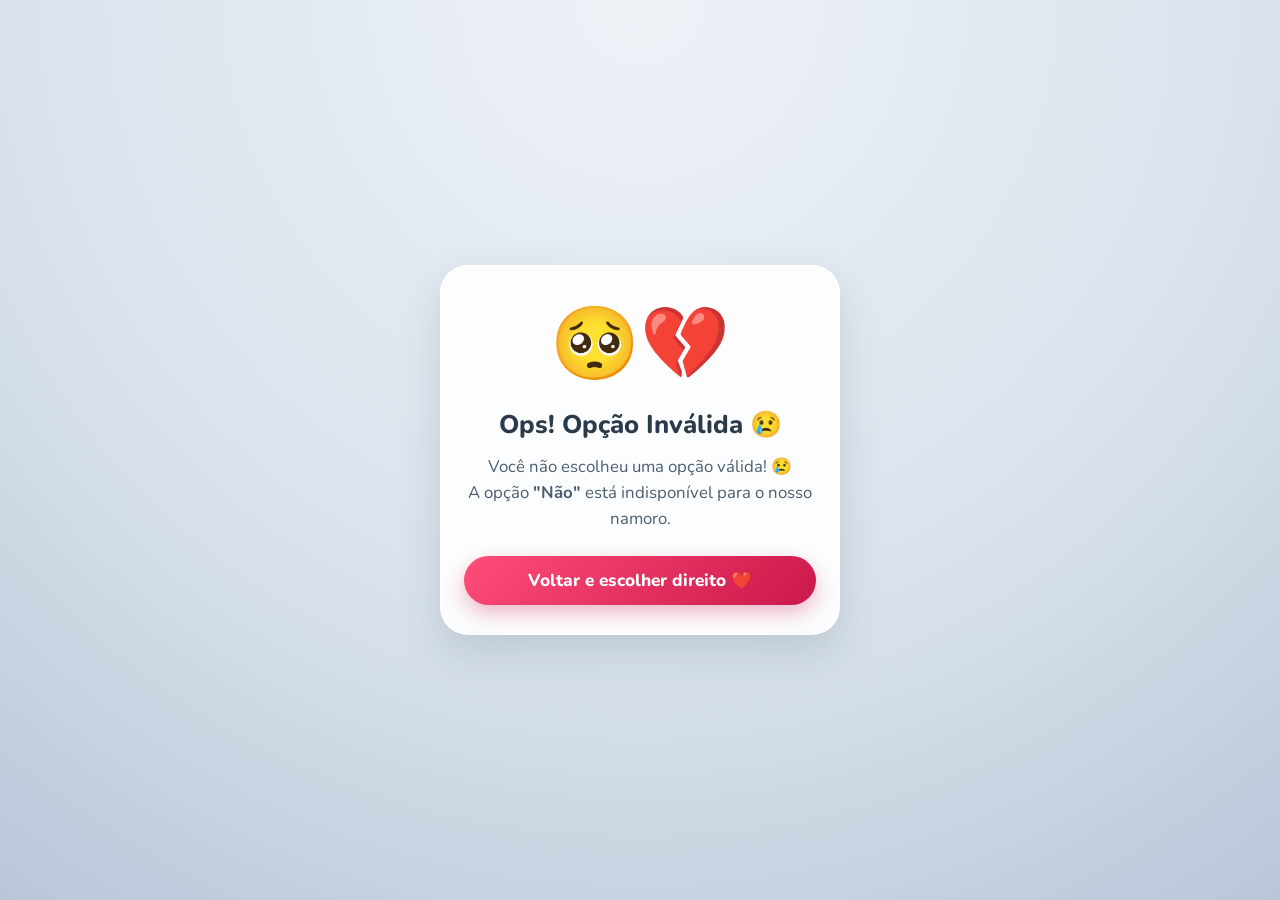
==== nao.html @ 0c51f5ab "Site de 1 mes de namoro" ====
<!DOCTYPE html>
<html lang="pt-BR">
<head>
  <meta charset="UTF-8" />
  <meta name="viewport" content="width=device-width, initial-scale=1.0, maximum-scale=1.0, user-scalable=no" />
  <title>Opção Inválida 😢</title>
  <link rel="preconnect" href="https://fonts.googleapis.com">
  <link rel="preconnect" href="https://fonts.gstatic.com" crossorigin>
  <link href="https://fonts.googleapis.com/css2?family=Nunito:wght@500;700;800&family=Pacifico&display=swap" rel="stylesheet">
  <link rel="stylesheet" href="style.css" />
</head>
<body class="sad-page">
  <main class="card sad-card">
    <div class="sad-face" aria-hidden="true">🥺💔</div>
    <h1 class="sad-title">Ops! Opção Inválida 😢</h1>
    <p class="sad-message">
      Você não escolheu uma opção válida! 😢<br />
      A opção <strong>"Não"</strong> está indisponível para o nosso namoro.
    </p>
    <a href="index.html" class="btn btn-back">Voltar e escolher direito ❤️</a>
  </main>
</body>
</html>
---- style.css ----
* {
  box-sizing: border-box;
  margin: 0;
  padding: 0;
  -webkit-tap-highlight-color: transparent;
}

:root {
  --pink-light: #ffe5ec;
  --pink-mid: #ffb3c6;
  --pink-strong: #ff4d79;
  --pink-dark: #c9184a;
  --text-dark: #4a1525;
  --white: #ffffff;
}

body {
  min-height: 100dvh;
  width: 100%;
  overflow: hidden;
  font-family: 'Nunito', sans-serif;
  background: radial-gradient(circle at top, #fff0f3 0%, #ffccd5 55%, #ffb3c6 100%);
  color: var(--text-dark);
  display: flex;
  align-items: center;
  justify-content: center;
  padding: 20px;
  position: relative;
  user-select: none;
}

/* Fundo da página triste */
body.sad-page {
  background: radial-gradient(circle at top, #eef2f7 0%, #d8e1eb 60%, #b8c6d8 100%);
  color: #2b3a4a;
}

/* Corações subindo no fundo */
.hearts-bg {
  position: fixed;
  inset: 0;
  pointer-events: none;
  z-index: 0;
  overflow: hidden;
}

.floating-heart {
  position: absolute;
  bottom: -40px;
  font-size: 1.5rem;
  opacity: 0.65;
  animation: floatUp linear forwards;
}

@keyframes floatUp {
  0% {
    transform: translateY(0) scale(0.8) rotate(0deg);
    opacity: 0;
  }
  15% {
    opacity: 0.7;
  }
  100% {
    transform: translateY(-110dvh) scale(1.25) rotate(25deg);
    opacity: 0;
  }
}

/* Card central */
.card {
  position: relative;
  z-index: 1;
  background: rgba(255, 255, 255, 0.9);
  backdrop-filter: blur(10px);
  border: 2px solid rgba(255, 255, 255, 0.95);
  border-radius: 28px;
  padding: 28px 22px;
  width: 100%;
  max-width: 400px;
  text-align: center;
  box-shadow: 0 18px 40px rgba(201, 24, 74, 0.16);
  animation: popIn 0.5s cubic-bezier(0.34, 1.56, 0.64, 1);
}

.hidden {
  display: none !important;
}

@keyframes popIn {
  from {
    opacity: 0;
    transform: scale(0.88) translateY(12px);
  }
  to {
    opacity: 1;
    transform: scale(1) translateY(0);
  }
}

.badge {
  display: inline-block;
  background: var(--pink-light);
  color: var(--pink-dark);
  font-weight: 800;
  font-size: 0.85rem;
  padding: 6px 14px;
  border-radius: 999px;
  margin-bottom: 14px;
  letter-spacing: 0.3px;
}

.hero-emoji {
  font-size: 3.2rem;
  margin-bottom: 10px;
  line-height: 1.1;
}

.pulse {
  animation: heartBeat 1.2s infinite ease-in-out;
}

@keyframes heartBeat {
  0%, 100% { transform: scale(1); }
  50% { transform: scale(1.12); }
}

.title {
  font-family: 'Pacifico', cursive;
  font-size: 1.95rem;
  color: var(--pink-dark);
  font-weight: 400;
  margin-bottom: 12px;
  line-height: 1.25;
}

.subtitle {
  font-size: 1rem;
  line-height: 1.5;
  color: #6b2737;
  margin-bottom: 20px;
}

.question-box {
  background: #fff5f8;
  border: 2px dashed var(--pink-mid);
  border-radius: 20px;
  padding: 18px 14px 22px;
}

.question {
  font-size: 1.22rem;
  font-weight: 800;
  color: var(--pink-dark);
  margin-bottom: 8px;
  line-height: 1.35;
}

.hint {
  min-height: 22px;
  font-size: 0.9rem;
  font-weight: 700;
  color: var(--pink-strong);
  margin-bottom: 14px;
  transition: opacity 0.2s ease;
}

.buttons-area {
  display: flex;
  align-items: center;
  justify-content: center;
  gap: 16px;
  min-height: 54px;
}

.btn {
  border: none;
  border-radius: 999px;
  padding: 13px 32px;
  font-family: 'Nunito', sans-serif;
  font-size: 1.08rem;
  font-weight: 800;
  cursor: pointer;
  transition: transform 0.18s ease, box-shadow 0.18s ease;
  touch-action: manipulation;
  text-decoration: none;
  display: inline-flex;
  align-items: center;
  justify-content: center;
}

.btn:active {
  transform: scale(0.95);
}

.btn-yes {
  background: linear-gradient(135deg, #ff4d79 0%, #c9184a 100%);
  color: var(--white);
  box-shadow: 0 8px 20px rgba(201, 24, 74, 0.35);
  z-index: 999;
}

/* Quando o botão Sim começa a fugir pela tela */
.btn-yes.fleeing {
  position: fixed;
  transition: left 0.22s cubic-bezier(0.34, 1.56, 0.64, 1),
              top 0.22s cubic-bezier(0.34, 1.56, 0.64, 1),
              transform 0.15s ease;
}

.btn-no {
  background: #f1e4e8;
  color: #7a5c65;
  box-shadow: 0 4px 10px rgba(0, 0, 0, 0.06);
}

.love-counter {
  display: inline-flex;
  align-items: center;
  gap: 10px;
  background: var(--pink-light);
  color: var(--pink-dark);
  padding: 10px 22px;
  border-radius: 999px;
  font-weight: 800;
  font-size: 1.15rem;
}

.infinity {
  font-size: 1.35rem;
}

/* Página do Não (carinha triste) */
.sad-card {
  box-shadow: 0 18px 40px rgba(43, 58, 74, 0.15);
}

.sad-face {
  font-size: 4.5rem;
  margin-bottom: 14px;
  animation: sadShake 2.2s infinite ease-in-out;
}

@keyframes sadShake {
  0%, 100% { transform: translateY(0) rotate(0deg); }
  25% { transform: translateY(4px) rotate(-4deg); }
  75% { transform: translateY(4px) rotate(4deg); }
}

.sad-title {
  font-size: 1.6rem;
  font-weight: 800;
  color: #2b3a4a;
  margin-bottom: 12px;
}

.sad-message {
  font-size: 1.05rem;
  line-height: 1.55;
  color: #4b5d70;
  margin-bottom: 24px;
}

.btn-back {
  background: linear-gradient(135deg, #ff4d79 0%, #c9184a 100%);
  color: var(--white);
  box-shadow: 0 8px 20px rgba(201, 24, 74, 0.3);
  width: 100%;
}
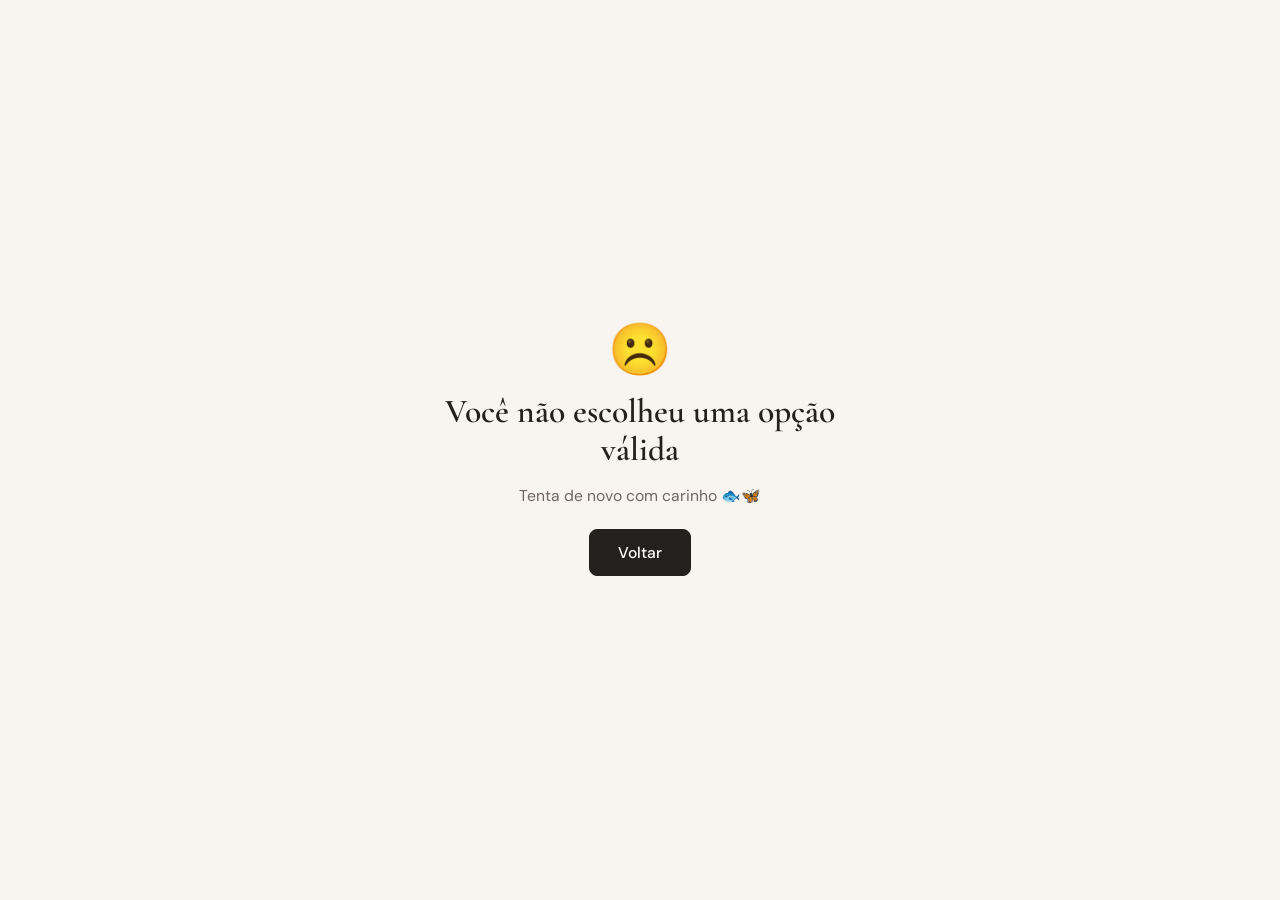
==== commit bbda382f: "Visual mais limpo estilo polaroid com borboleta e peixes" ====
--- a/nao.html
+++ b/nao.html
@@ -3,21 +3,20 @@
 <head>
   <meta charset="UTF-8" />
   <meta name="viewport" content="width=device-width, initial-scale=1.0, maximum-scale=1.0, user-scalable=no" />
-  <title>Opção Inválida 😢</title>
+  <title>Opção inválida</title>
   <link rel="preconnect" href="https://fonts.googleapis.com">
   <link rel="preconnect" href="https://fonts.gstatic.com" crossorigin>
-  <link href="https://fonts.googleapis.com/css2?family=Nunito:wght@500;700;800&family=Pacifico&display=swap" rel="stylesheet">
+  <link href="https://fonts.googleapis.com/css2?family=Cormorant+Garamond:ital,wght@0,600;1,600&family=DM+Sans:wght@400;500;600&display=swap" rel="stylesheet">
   <link rel="stylesheet" href="style.css" />
 </head>
-<body class="sad-page">
-  <main class="card sad-card">
-    <div class="sad-face" aria-hidden="true">🥺💔</div>
-    <h1 class="sad-title">Ops! Opção Inválida 😢</h1>
-    <p class="sad-message">
-      Você não escolheu uma opção válida! 😢<br />
-      A opção <strong>"Não"</strong> está indisponível para o nosso namoro.
+<body>
+  <main class="container sad-container">
+    <div class="sad-face" aria-hidden="true">☹️</div>
+    <h1 class="title">Você não escolheu uma opção válida</h1>
+    <p class="final-text">
+      Tenta de novo com carinho 🐟🦋
     </p>
-    <a href="index.html" class="btn btn-back">Voltar e escolher direito ❤️</a>
+    <a href="index.html" class="btn btn-yes btn-back">Voltar</a>
   </main>
 </body>
 </html>
--- a/style.css
+++ b/style.css
@@ -6,263 +6,182 @@
 }
 
 :root {
-  --pink-light: #ffe5ec;
-  --pink-mid: #ffb3c6;
-  --pink-strong: #ff4d79;
-  --pink-dark: #c9184a;
-  --text-dark: #4a1525;
-  --white: #ffffff;
+  --bg: #f8f5f0;
+  --card-bg: #ffffff;
+  --text: #23201d;
+  --muted: #6e675f;
+  --border: #e5dfd5;
+  --accent: #2c3e35;
 }
 
 body {
   min-height: 100dvh;
   width: 100%;
-  overflow: hidden;
-  font-family: 'Nunito', sans-serif;
-  background: radial-gradient(circle at top, #fff0f3 0%, #ffccd5 55%, #ffb3c6 100%);
-  color: var(--text-dark);
+  overflow-x: hidden;
+  font-family: 'DM Sans', -apple-system, BlinkMacSystemFont, sans-serif;
+  background-color: var(--bg);
+  color: var(--text);
   display: flex;
   align-items: center;
   justify-content: center;
   padding: 20px;
-  position: relative;
   user-select: none;
 }
 
-/* Fundo da página triste */
-body.sad-page {
-  background: radial-gradient(circle at top, #eef2f7 0%, #d8e1eb 60%, #b8c6d8 100%);
-  color: #2b3a4a;
-}
-
-/* Corações subindo no fundo */
-.hearts-bg {
-  position: fixed;
-  inset: 0;
-  pointer-events: none;
-  z-index: 0;
-  overflow: hidden;
-}
-
-.floating-heart {
-  position: absolute;
-  bottom: -40px;
-  font-size: 1.5rem;
-  opacity: 0.65;
-  animation: floatUp linear forwards;
-}
-
-@keyframes floatUp {
-  0% {
-    transform: translateY(0) scale(0.8) rotate(0deg);
-    opacity: 0;
-  }
-  15% {
-    opacity: 0.7;
-  }
-  100% {
-    transform: translateY(-110dvh) scale(1.25) rotate(25deg);
-    opacity: 0;
-  }
-}
-
-/* Card central */
-.card {
-  position: relative;
-  z-index: 1;
-  background: rgba(255, 255, 255, 0.9);
-  backdrop-filter: blur(10px);
-  border: 2px solid rgba(255, 255, 255, 0.95);
-  border-radius: 28px;
-  padding: 28px 22px;
+.container {
   width: 100%;
-  max-width: 400px;
+  max-width: 390px;
   text-align: center;
-  box-shadow: 0 18px 40px rgba(201, 24, 74, 0.16);
-  animation: popIn 0.5s cubic-bezier(0.34, 1.56, 0.64, 1);
+  display: flex;
+  flex-direction: column;
+  align-items: center;
+  gap: 22px;
 }
 
 .hidden {
   display: none !important;
 }
 
-@keyframes popIn {
-  from {
-    opacity: 0;
-    transform: scale(0.88) translateY(12px);
-  }
-  to {
-    opacity: 1;
-    transform: scale(1) translateY(0);
-  }
+.header {
+  display: flex;
+  flex-direction: column;
+  gap: 6px;
 }
 
-.badge {
-  display: inline-block;
-  background: var(--pink-light);
-  color: var(--pink-dark);
-  font-weight: 800;
+.small-date {
   font-size: 0.85rem;
-  padding: 6px 14px;
-  border-radius: 999px;
-  margin-bottom: 14px;
-  letter-spacing: 0.3px;
-}
-
-.hero-emoji {
-  font-size: 3.2rem;
-  margin-bottom: 10px;
-  line-height: 1.1;
-}
-
-.pulse {
-  animation: heartBeat 1.2s infinite ease-in-out;
-}
-
-@keyframes heartBeat {
-  0%, 100% { transform: scale(1); }
-  50% { transform: scale(1.12); }
+  color: var(--muted);
+  letter-spacing: 0.04em;
 }
 
 .title {
-  font-family: 'Pacifico', cursive;
-  font-size: 1.95rem;
-  color: var(--pink-dark);
-  font-weight: 400;
-  margin-bottom: 12px;
-  line-height: 1.25;
+  font-family: 'Cormorant Garamond', Georgia, serif;
+  font-size: 2.1rem;
+  font-weight: 600;
+  line-height: 1.15;
+  color: var(--text);
 }
 
-.subtitle {
-  font-size: 1rem;
-  line-height: 1.5;
-  color: #6b2737;
-  margin-bottom: 20px;
+/* Mural de Polaroids */
+.photos-strip {
+  display: flex;
+  justify-content: center;
+  align-items: center;
+  gap: 8px;
+  width: 100%;
+  padding: 8px 0;
 }
 
-.question-box {
-  background: #fff5f8;
-  border: 2px dashed var(--pink-mid);
-  border-radius: 20px;
-  padding: 18px 14px 22px;
+.polaroid {
+  background: var(--card-bg);
+  padding: 6px 6px 18px 6px;
+  border: 1px solid var(--border);
+  box-shadow: 0 6px 18px rgba(0, 0, 0, 0.06);
+  width: 112px;
+  flex-shrink: 0;
+  transition: transform 0.25s ease;
+}
+
+.polaroid img {
+  width: 100%;
+  aspect-ratio: 3 / 4;
+  object-fit: cover;
+  display: block;
+  background: #ece7df;
+}
+
+.polaroid.empty-photo {
+  display: none;
+}
+
+.p1 { transform: rotate(-4deg); }
+.p2 { transform: translateY(-4px) rotate(1.5deg); z-index: 2; }
+.p3 { transform: rotate(4.5deg); }
+
+.question-section {
+  width: 100%;
+  padding-top: 6px;
 }
 
 .question {
-  font-size: 1.22rem;
-  font-weight: 800;
-  color: var(--pink-dark);
+  font-family: 'Cormorant Garamond', Georgia, serif;
+  font-size: 1.55rem;
+  font-weight: 600;
+  line-height: 1.3;
+  color: var(--text);
   margin-bottom: 8px;
-  line-height: 1.35;
 }
 
 .hint {
-  min-height: 22px;
-  font-size: 0.9rem;
-  font-weight: 700;
-  color: var(--pink-strong);
-  margin-bottom: 14px;
-  transition: opacity 0.2s ease;
+  min-height: 20px;
+  font-size: 0.85rem;
+  color: var(--muted);
+  margin-bottom: 16px;
 }
 
 .buttons-area {
   display: flex;
   align-items: center;
   justify-content: center;
-  gap: 16px;
-  min-height: 54px;
+  gap: 12px;
+  min-height: 48px;
 }
 
 .btn {
-  border: none;
-  border-radius: 999px;
-  padding: 13px 32px;
-  font-family: 'Nunito', sans-serif;
-  font-size: 1.08rem;
-  font-weight: 800;
+  border: 1px solid var(--border);
+  border-radius: 8px;
+  padding: 12px 28px;
+  font-family: 'DM Sans', sans-serif;
+  font-size: 0.98rem;
+  font-weight: 500;
   cursor: pointer;
-  transition: transform 0.18s ease, box-shadow 0.18s ease;
   touch-action: manipulation;
   text-decoration: none;
   display: inline-flex;
   align-items: center;
   justify-content: center;
+  transition: transform 0.12s ease;
 }
 
 .btn:active {
-  transform: scale(0.95);
+  transform: scale(0.96);
 }
 
 .btn-yes {
-  background: linear-gradient(135deg, #ff4d79 0%, #c9184a 100%);
-  color: var(--white);
-  box-shadow: 0 8px 20px rgba(201, 24, 74, 0.35);
+  background-color: var(--text);
+  color: #ffffff;
+  border-color: var(--text);
   z-index: 999;
 }
 
-/* Quando o botão Sim começa a fugir pela tela */
 .btn-yes.fleeing {
   position: fixed;
-  transition: left 0.22s cubic-bezier(0.34, 1.56, 0.64, 1),
-              top 0.22s cubic-bezier(0.34, 1.56, 0.64, 1),
-              transform 0.15s ease;
+  box-shadow: 0 8px 24px rgba(0, 0, 0, 0.15);
+  transition: left 0.18s ease-out, top 0.18s ease-out;
 }
 
 .btn-no {
-  background: #f1e4e8;
-  color: #7a5c65;
-  box-shadow: 0 4px 10px rgba(0, 0, 0, 0.06);
+  background-color: transparent;
+  color: var(--muted);
 }
 
-.love-counter {
-  display: inline-flex;
-  align-items: center;
-  gap: 10px;
-  background: var(--pink-light);
-  color: var(--pink-dark);
-  padding: 10px 22px;
-  border-radius: 999px;
-  font-weight: 800;
-  font-size: 1.15rem;
+.final-text {
+  font-size: 0.98rem;
+  line-height: 1.5;
+  color: var(--muted);
+  max-width: 300px;
 }
 
-.infinity {
-  font-size: 1.35rem;
-}
-
-/* Página do Não (carinha triste) */
-.sad-card {
-  box-shadow: 0 18px 40px rgba(43, 58, 74, 0.15);
+.sad-container {
+  gap: 14px;
 }
 
 .sad-face {
-  font-size: 4.5rem;
-  margin-bottom: 14px;
-  animation: sadShake 2.2s infinite ease-in-out;
-}
-
-@keyframes sadShake {
-  0%, 100% { transform: translateY(0) rotate(0deg); }
-  25% { transform: translateY(4px) rotate(-4deg); }
-  75% { transform: translateY(4px) rotate(4deg); }
-}
-
-.sad-title {
-  font-size: 1.6rem;
-  font-weight: 800;
-  color: #2b3a4a;
-  margin-bottom: 12px;
-}
-
-.sad-message {
-  font-size: 1.05rem;
-  line-height: 1.55;
-  color: #4b5d70;
-  margin-bottom: 24px;
+  font-size: 3.2rem;
+  line-height: 1;
+  margin-bottom: 4px;
 }
 
 .btn-back {
-  background: linear-gradient(135deg, #ff4d79 0%, #c9184a 100%);
-  color: var(--white);
-  box-shadow: 0 8px 20px rgba(201, 24, 74, 0.3);
-  width: 100%;
+  margin-top: 8px;
 }
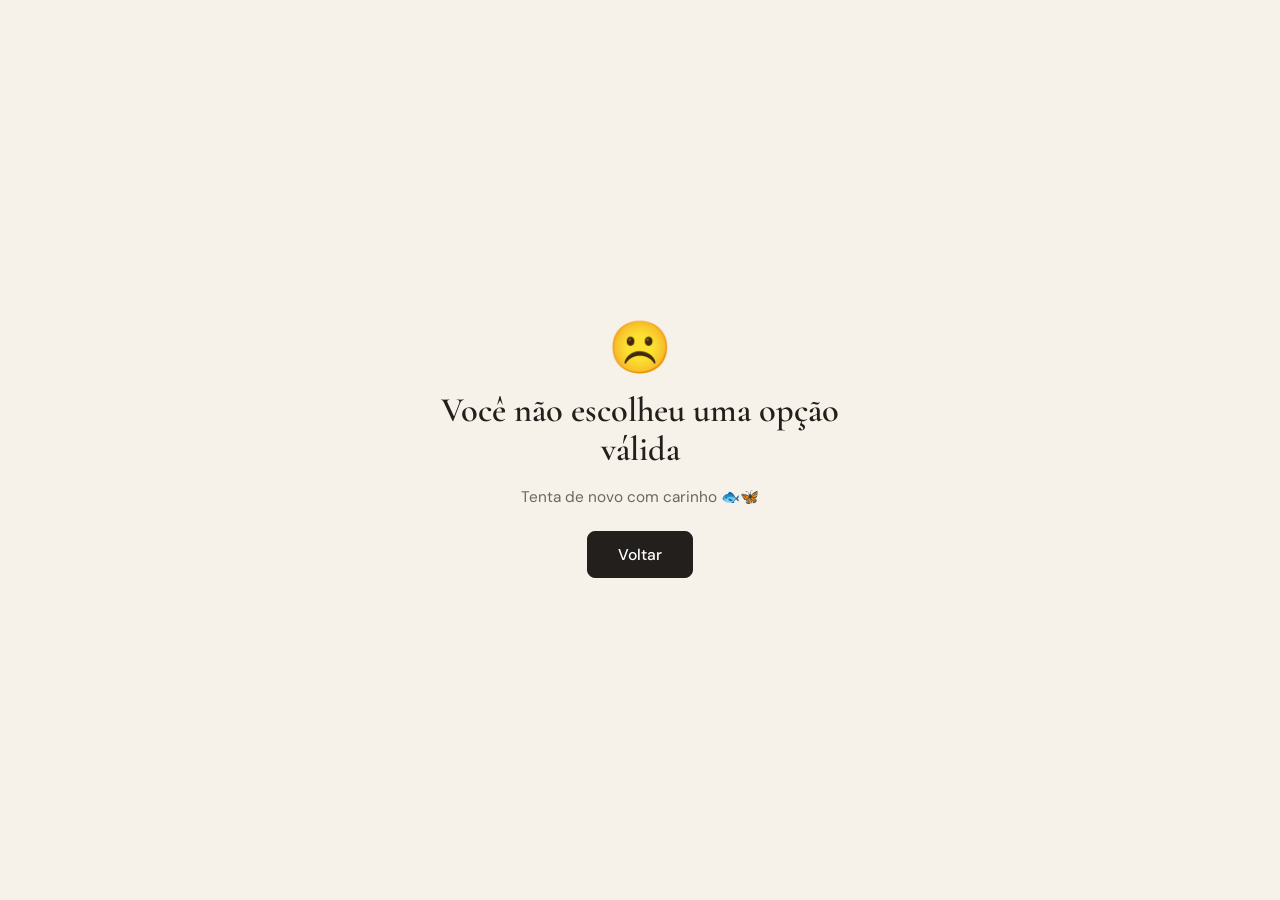
==== commit ee7daf27: "Adiciona as 3 fotos em mural polaroid interativo e emojis de borboleta e peixe subindo" ====
--- a/nao.html
+++ b/nao.html
@@ -10,6 +10,8 @@
   <link rel="stylesheet" href="style.css" />
 </head>
 <body>
+  <div class="floating-bg" id="floating-bg" aria-hidden="true"></div>
+
   <main class="container sad-container">
     <div class="sad-face" aria-hidden="true">☹️</div>
     <h1 class="title">Você não escolheu uma opção válida</h1>
@@ -18,5 +20,7 @@
     </p>
     <a href="index.html" class="btn btn-yes btn-back">Voltar</a>
   </main>
+
+  <script src="script.js"></script>
 </body>
 </html>
--- a/style.css
+++ b/style.css
@@ -6,12 +6,12 @@
 }
 
 :root {
-  --bg: #f8f5f0;
-  --card-bg: #ffffff;
-  --text: #23201d;
-  --muted: #6e675f;
-  --border: #e5dfd5;
-  --accent: #2c3e35;
+  --bg: #f6f2ea;
+  --paper: #fffdf9;
+  --text: #221f1c;
+  --muted: #6e665e;
+  --border: #e3dcd1;
+  --tape: rgba(235, 224, 204, 0.72);
 }
 
 body {
@@ -20,22 +20,65 @@
   overflow-x: hidden;
   font-family: 'DM Sans', -apple-system, BlinkMacSystemFont, sans-serif;
   background-color: var(--bg);
+  background-image: radial-gradient(#ded6c8 0.65px, transparent 0.65px);
+  background-size: 18px 18px;
   color: var(--text);
   display: flex;
   align-items: center;
   justify-content: center;
-  padding: 20px;
+  padding: 24px 18px;
+  position: relative;
   user-select: none;
 }
 
+/* Borboletas e peixinhos subindo ao fundo */
+.floating-bg {
+  position: fixed;
+  inset: 0;
+  pointer-events: none;
+  z-index: 0;
+  overflow: hidden;
+}
+
+.floating-item {
+  position: absolute;
+  bottom: -40px;
+  font-size: 1.35rem;
+  opacity: 0;
+  animation: riseUp linear forwards;
+  filter: saturate(0.95);
+}
+
+@keyframes riseUp {
+  0% {
+    transform: translateY(0) translateX(0) rotate(-6deg);
+    opacity: 0;
+  }
+  15% {
+    opacity: 0.55;
+  }
+  50% {
+    transform: translateY(-55dvh) translateX(14px) rotate(8deg);
+  }
+  85% {
+    opacity: 0.55;
+  }
+  100% {
+    transform: translateY(-112dvh) translateX(-10px) rotate(-6deg);
+    opacity: 0;
+  }
+}
+
 .container {
-  width: 100%;
-  max-width: 390px;
+  position: relative;
+  z-index: 1;
+  width: 100%;
+  max-width: 400px;
   text-align: center;
   display: flex;
   flex-direction: column;
   align-items: center;
-  gap: 22px;
+  gap: 16px;
 }
 
 .hidden {
@@ -45,78 +88,127 @@
 .header {
   display: flex;
   flex-direction: column;
-  gap: 6px;
+  gap: 4px;
+  align-items: center;
 }
 
 .small-date {
-  font-size: 0.85rem;
-  color: var(--muted);
-  letter-spacing: 0.04em;
+  font-size: 0.84rem;
+  color: var(--muted);
+  letter-spacing: 0.05em;
 }
 
 .title {
   font-family: 'Cormorant Garamond', Georgia, serif;
-  font-size: 2.1rem;
+  font-size: 2.15rem;
   font-weight: 600;
-  line-height: 1.15;
+  line-height: 1.12;
   color: var(--text);
 }
 
-/* Mural de Polaroids */
-.photos-strip {
-  display: flex;
+/* Palco de Polaroids interativas na tela inicial */
+.polaroid-stage {
+  position: relative;
+  width: 100%;
+  height: 235px;
+  display: flex;
+  align-items: center;
   justify-content: center;
-  align-items: center;
-  gap: 8px;
-  width: 100%;
-  padding: 8px 0;
+  margin-top: 6px;
+  cursor: pointer;
 }
 
 .polaroid {
-  background: var(--card-bg);
-  padding: 6px 6px 18px 6px;
+  position: absolute;
+  background: var(--paper);
+  padding: 7px 7px 26px 7px;
   border: 1px solid var(--border);
-  box-shadow: 0 6px 18px rgba(0, 0, 0, 0.06);
-  width: 112px;
-  flex-shrink: 0;
-  transition: transform 0.25s ease;
+  box-shadow: 0 10px 24px rgba(34, 31, 28, 0.1);
+  width: 148px;
+  transition: transform 0.38s cubic-bezier(0.22, 1, 0.36, 1),
+              box-shadow 0.38s ease,
+              z-index 0s;
 }
 
 .polaroid img {
   width: 100%;
-  aspect-ratio: 3 / 4;
+  height: 162px;
   object-fit: cover;
   display: block;
-  background: #ece7df;
-}
-
-.polaroid.empty-photo {
-  display: none;
-}
-
-.p1 { transform: rotate(-4deg); }
-.p2 { transform: translateY(-4px) rotate(1.5deg); z-index: 2; }
-.p3 { transform: rotate(4.5deg); }
+}
+
+.polaroid figcaption,
+.polaroid-large figcaption {
+  font-family: 'Caveat', cursive;
+  font-size: 1.12rem;
+  color: #3a342e;
+  margin-top: 6px;
+  line-height: 1;
+}
+
+/* Fita adesiva (washi tape) no topo da polaroid */
+.tape {
+  position: absolute;
+  top: -9px;
+  left: 50%;
+  transform: translateX(-50%) rotate(-2deg);
+  width: 54px;
+  height: 17px;
+  background: var(--tape);
+  border-left: 1px dashed rgba(180, 165, 140, 0.45);
+  border-right: 1px dashed rgba(180, 165, 140, 0.45);
+  box-shadow: 0 1px 3px rgba(0, 0, 0, 0.05);
+}
+
+/* Posições em leque das 3 fotos */
+.polaroid.p1 {
+  transform: translateX(-78px) translateY(8px) rotate(-9deg) scale(0.92);
+  z-index: 1;
+}
+
+.polaroid.p2 {
+  transform: translateX(0) translateY(-4px) rotate(1.5deg) scale(0.95);
+  z-index: 2;
+}
+
+.polaroid.p3 {
+  transform: translateX(78px) translateY(10px) rotate(8.5deg) scale(0.92);
+  z-index: 1;
+}
+
+/* Foto que está em destaque no momento */
+.polaroid.active {
+  transform: translateX(0) translateY(-6px) rotate(-1deg) scale(1.07) !important;
+  z-index: 5 !important;
+  box-shadow: 0 16px 34px rgba(34, 31, 28, 0.18);
+}
+
+.photo-tip {
+  font-size: 0.76rem;
+  color: var(--muted);
+  opacity: 0.8;
+  margin-top: -6px;
+}
 
 .question-section {
   width: 100%;
-  padding-top: 6px;
+  padding-top: 4px;
 }
 
 .question {
   font-family: 'Cormorant Garamond', Georgia, serif;
   font-size: 1.55rem;
   font-weight: 600;
-  line-height: 1.3;
+  line-height: 1.25;
   color: var(--text);
-  margin-bottom: 8px;
+  margin-bottom: 6px;
 }
 
 .hint {
   min-height: 20px;
-  font-size: 0.85rem;
-  color: var(--muted);
-  margin-bottom: 16px;
+  font-size: 0.86rem;
+  color: var(--muted);
+  margin-bottom: 14px;
 }
 
 .buttons-area {
@@ -130,7 +222,7 @@
 .btn {
   border: 1px solid var(--border);
   border-radius: 8px;
-  padding: 12px 28px;
+  padding: 12px 30px;
   font-family: 'DM Sans', sans-serif;
   font-size: 0.98rem;
   font-weight: 500;
@@ -156,21 +248,63 @@
 
 .btn-yes.fleeing {
   position: fixed;
-  box-shadow: 0 8px 24px rgba(0, 0, 0, 0.15);
+  box-shadow: 0 8px 24px rgba(0, 0, 0, 0.18);
   transition: left 0.18s ease-out, top 0.18s ease-out;
 }
 
 .btn-no {
-  background-color: transparent;
-  color: var(--muted);
+  background-color: rgba(255, 255, 255, 0.65);
+  color: var(--muted);
+}
+
+/* Galeria final (após aceitar 5x) */
+.celebration-container {
+  padding-bottom: 28px;
+  gap: 22px;
 }
 
 .final-text {
-  font-size: 0.98rem;
+  font-size: 0.96rem;
   line-height: 1.5;
   color: var(--muted);
-  max-width: 300px;
-}
+  max-width: 310px;
+  margin-top: 4px;
+}
+
+.scrapbook-grid {
+  display: flex;
+  flex-direction: column;
+  align-items: center;
+  gap: 26px;
+  width: 100%;
+  margin-top: 6px;
+}
+
+.polaroid-large {
+  position: relative;
+  background: var(--paper);
+  padding: 10px 10px 30px 10px;
+  border: 1px solid var(--border);
+  box-shadow: 0 12px 28px rgba(34, 31, 28, 0.1);
+  width: 86%;
+  max-width: 280px;
+}
+
+.polaroid-large img {
+  width: 100%;
+  aspect-ratio: 4 / 4.3;
+  object-fit: cover;
+  display: block;
+}
+
+.polaroid-large figcaption {
+  font-size: 1.3rem;
+  margin-top: 10px;
+}
+
+.rot-left { transform: rotate(-2.5deg); }
+.rot-right { transform: rotate(2.2deg); }
+.rot-left-2 { transform: rotate(-1.5deg); }
 
 .sad-container {
   gap: 14px;
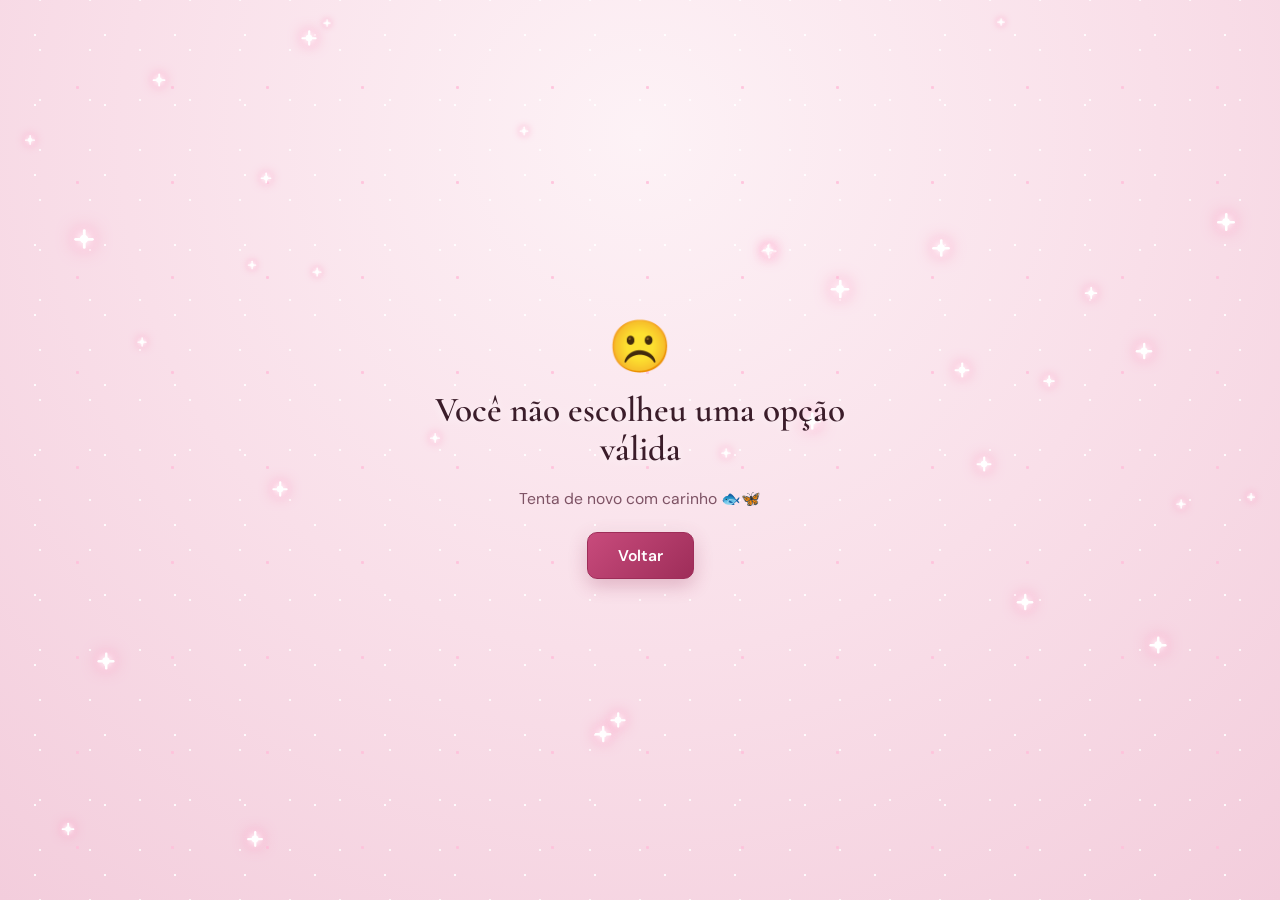
==== commit 386f3d13: "Polaroids lado a lado, fundo rosa com glitter e frase nOhvis" ====
--- a/nao.html
+++ b/nao.html
@@ -10,6 +10,7 @@
   <link rel="stylesheet" href="style.css" />
 </head>
 <body>
+  <div class="glitter-layer" id="glitter-layer" aria-hidden="true"></div>
   <div class="floating-bg" id="floating-bg" aria-hidden="true"></div>
 
   <main class="container sad-container">
--- a/style.css
+++ b/style.css
@@ -6,12 +6,15 @@
 }
 
 :root {
-  --bg: #f6f2ea;
-  --paper: #fffdf9;
-  --text: #221f1c;
-  --muted: #6e665e;
-  --border: #e3dcd1;
-  --tape: rgba(235, 224, 204, 0.72);
+  --bg-top: #fdf2f6;
+  --bg-mid: #f9dfe9;
+  --bg-bottom: #f3cddc;
+  --paper: #fffbfd;
+  --text: #3b1d2a;
+  --muted: #7d5264;
+  --border: #edd2de;
+  --accent: #a63a64;
+  --tape: rgba(255, 225, 238, 0.78);
 }
 
 body {
@@ -19,16 +22,73 @@
   width: 100%;
   overflow-x: hidden;
   font-family: 'DM Sans', -apple-system, BlinkMacSystemFont, sans-serif;
-  background-color: var(--bg);
-  background-image: radial-gradient(#ded6c8 0.65px, transparent 0.65px);
-  background-size: 18px 18px;
+  background: radial-gradient(circle at 50% 15%, var(--bg-top) 0%, var(--bg-mid) 52%, var(--bg-bottom) 100%);
   color: var(--text);
   display: flex;
   align-items: center;
   justify-content: center;
-  padding: 24px 18px;
+  padding: 20px 12px;
   position: relative;
   user-select: none;
+}
+
+/* Camada de glitter / brilhos cintilantes */
+.glitter-layer {
+  position: fixed;
+  inset: 0;
+  pointer-events: none;
+  z-index: 0;
+  overflow: hidden;
+  background-image:
+    radial-gradient(circle, rgba(255, 255, 255, 0.9) 1px, transparent 1.5px),
+    radial-gradient(circle, rgba(255, 192, 218, 0.85) 1.2px, transparent 2px),
+    radial-gradient(circle, rgba(255, 255, 255, 0.75) 0.8px, transparent 1.5px);
+  background-size: 70px 70px, 95px 95px, 50px 50px;
+  background-position: 0 0, 30px 40px, 15px 25px;
+}
+
+.sparkle {
+  position: absolute;
+  width: 6px;
+  height: 6px;
+  border-radius: 50%;
+  background: #ffffff;
+  box-shadow:
+    0 0 6px 2px rgba(255, 255, 255, 0.95),
+    0 0 12px 4px rgba(255, 145, 190, 0.7);
+  animation: twinkle ease-in-out infinite;
+}
+
+.sparkle::before,
+.sparkle::after {
+  content: '';
+  position: absolute;
+  top: 50%;
+  left: 50%;
+  background: #ffffff;
+  transform: translate(-50%, -50%);
+  border-radius: 999px;
+}
+
+.sparkle::before {
+  width: 14px;
+  height: 1.6px;
+}
+
+.sparkle::after {
+  width: 1.6px;
+  height: 14px;
+}
+
+@keyframes twinkle {
+  0%, 100% {
+    opacity: 0.15;
+    transform: scale(0.4) rotate(0deg);
+  }
+  50% {
+    opacity: 1;
+    transform: scale(1.15) rotate(45deg);
+  }
 }
 
 /* Borboletas e peixinhos subindo ao fundo */
@@ -46,7 +106,6 @@
   font-size: 1.35rem;
   opacity: 0;
   animation: riseUp linear forwards;
-  filter: saturate(0.95);
 }
 
 @keyframes riseUp {
@@ -55,13 +114,13 @@
     opacity: 0;
   }
   15% {
-    opacity: 0.55;
+    opacity: 0.65;
   }
   50% {
     transform: translateY(-55dvh) translateX(14px) rotate(8deg);
   }
   85% {
-    opacity: 0.55;
+    opacity: 0.65;
   }
   100% {
     transform: translateY(-112dvh) translateX(-10px) rotate(-6deg);
@@ -73,12 +132,12 @@
   position: relative;
   z-index: 1;
   width: 100%;
-  max-width: 400px;
+  max-width: 430px;
   text-align: center;
   display: flex;
   flex-direction: column;
   align-items: center;
-  gap: 16px;
+  gap: 18px;
 }
 
 .hidden {
@@ -93,101 +152,97 @@
 }
 
 .small-date {
-  font-size: 0.84rem;
+  font-size: 0.85rem;
   color: var(--muted);
   letter-spacing: 0.05em;
+  font-weight: 500;
 }
 
 .title {
   font-family: 'Cormorant Garamond', Georgia, serif;
-  font-size: 2.15rem;
+  font-size: 2.2rem;
   font-weight: 600;
   line-height: 1.12;
   color: var(--text);
-}
-
-/* Palco de Polaroids interativas na tela inicial */
-.polaroid-stage {
+  text-shadow: 0 1px 10px rgba(255, 255, 255, 0.7);
+}
+
+/* 3 Polaroids lado a lado na tela do celular */
+.polaroid-row {
+  display: grid;
+  grid-template-columns: repeat(3, 1fr);
+  gap: 8px;
+  width: 100%;
+  align-items: center;
+  margin: 6px 0;
+}
+
+.polaroid {
   position: relative;
-  width: 100%;
-  height: 235px;
-  display: flex;
-  align-items: center;
-  justify-content: center;
-  margin-top: 6px;
+  background: var(--paper);
+  padding: 5px 5px 16px 5px;
+  border: 1px solid var(--border);
+  border-radius: 3px;
+  box-shadow:
+    0 8px 20px rgba(122, 46, 77, 0.14),
+    0 0 12px rgba(255, 255, 255, 0.6);
+  width: 100%;
+  transition: transform 0.3s cubic-bezier(0.22, 1, 0.36, 1), box-shadow 0.3s ease;
   cursor: pointer;
 }
 
-.polaroid {
-  position: absolute;
-  background: var(--paper);
-  padding: 7px 7px 26px 7px;
-  border: 1px solid var(--border);
-  box-shadow: 0 10px 24px rgba(34, 31, 28, 0.1);
-  width: 148px;
-  transition: transform 0.38s cubic-bezier(0.22, 1, 0.36, 1),
-              box-shadow 0.38s ease,
-              z-index 0s;
-}
-
 .polaroid img {
   width: 100%;
-  height: 162px;
+  aspect-ratio: 3 / 4;
   object-fit: cover;
   display: block;
-}
-
-.polaroid figcaption,
-.polaroid-large figcaption {
+  border-radius: 2px;
+}
+
+.polaroid figcaption {
   font-family: 'Caveat', cursive;
-  font-size: 1.12rem;
-  color: #3a342e;
+  font-size: 0.98rem;
+  color: var(--text);
   margin-top: 6px;
   line-height: 1;
-}
-
-/* Fita adesiva (washi tape) no topo da polaroid */
+  white-space: nowrap;
+  overflow: hidden;
+  text-overflow: ellipsis;
+}
+
+/* Fita adesiva delicada no topo de cada polaroid */
 .tape {
   position: absolute;
-  top: -9px;
+  top: -7px;
   left: 50%;
   transform: translateX(-50%) rotate(-2deg);
-  width: 54px;
-  height: 17px;
+  width: 38px;
+  height: 13px;
   background: var(--tape);
-  border-left: 1px dashed rgba(180, 165, 140, 0.45);
-  border-right: 1px dashed rgba(180, 165, 140, 0.45);
+  border-left: 1px dashed rgba(200, 140, 165, 0.45);
+  border-right: 1px dashed rgba(200, 140, 165, 0.45);
   box-shadow: 0 1px 3px rgba(0, 0, 0, 0.05);
 }
 
-/* Posições em leque das 3 fotos */
+/* Leve inclinação natural mantendo uma ao lado da outra */
 .polaroid.p1 {
-  transform: translateX(-78px) translateY(8px) rotate(-9deg) scale(0.92);
-  z-index: 1;
+  transform: rotate(-2.5deg);
 }
 
 .polaroid.p2 {
-  transform: translateX(0) translateY(-4px) rotate(1.5deg) scale(0.95);
-  z-index: 2;
+  transform: translateY(-4px) rotate(1deg);
 }
 
 .polaroid.p3 {
-  transform: translateX(78px) translateY(10px) rotate(8.5deg) scale(0.92);
-  z-index: 1;
-}
-
-/* Foto que está em destaque no momento */
+  transform: rotate(2.5deg);
+}
+
 .polaroid.active {
-  transform: translateX(0) translateY(-6px) rotate(-1deg) scale(1.07) !important;
-  z-index: 5 !important;
-  box-shadow: 0 16px 34px rgba(34, 31, 28, 0.18);
-}
-
-.photo-tip {
-  font-size: 0.76rem;
-  color: var(--muted);
-  opacity: 0.8;
-  margin-top: -6px;
+  transform: translateY(-7px) scale(1.06) rotate(0deg);
+  z-index: 4;
+  box-shadow:
+    0 12px 26px rgba(166, 58, 100, 0.24),
+    0 0 16px rgba(255, 255, 255, 0.9);
 }
 
 .question-section {
@@ -197,7 +252,7 @@
 
 .question {
   font-family: 'Cormorant Garamond', Georgia, serif;
-  font-size: 1.55rem;
+  font-size: 1.6rem;
   font-weight: 600;
   line-height: 1.25;
   color: var(--text);
@@ -206,8 +261,9 @@
 
 .hint {
   min-height: 20px;
-  font-size: 0.86rem;
-  color: var(--muted);
+  font-size: 0.88rem;
+  color: var(--accent);
+  font-weight: 500;
   margin-bottom: 14px;
 }
 
@@ -221,11 +277,11 @@
 
 .btn {
   border: 1px solid var(--border);
-  border-radius: 8px;
+  border-radius: 10px;
   padding: 12px 30px;
   font-family: 'DM Sans', sans-serif;
   font-size: 0.98rem;
-  font-weight: 500;
+  font-weight: 600;
   cursor: pointer;
   touch-action: manipulation;
   text-decoration: none;
@@ -240,71 +296,40 @@
 }
 
 .btn-yes {
-  background-color: var(--text);
+  background: linear-gradient(135deg, #c84b7c 0%, #9e2d59 100%);
   color: #ffffff;
-  border-color: var(--text);
+  border-color: #9e2d59;
+  box-shadow:
+    0 6px 18px rgba(158, 45, 89, 0.3),
+    0 0 10px rgba(255, 255, 255, 0.5);
   z-index: 999;
 }
 
 .btn-yes.fleeing {
   position: fixed;
-  box-shadow: 0 8px 24px rgba(0, 0, 0, 0.18);
+  box-shadow:
+    0 8px 24px rgba(158, 45, 89, 0.38),
+    0 0 14px rgba(255, 255, 255, 0.75);
   transition: left 0.18s ease-out, top 0.18s ease-out;
 }
 
 .btn-no {
-  background-color: rgba(255, 255, 255, 0.65);
+  background-color: rgba(255, 255, 255, 0.75);
   color: var(--muted);
 }
 
-/* Galeria final (após aceitar 5x) */
+/* Tela de comemoração */
 .celebration-container {
-  padding-bottom: 28px;
-  gap: 22px;
+  gap: 20px;
 }
 
 .final-text {
-  font-size: 0.96rem;
+  font-size: 0.98rem;
   line-height: 1.5;
   color: var(--muted);
-  max-width: 310px;
+  max-width: 320px;
   margin-top: 4px;
 }
-
-.scrapbook-grid {
-  display: flex;
-  flex-direction: column;
-  align-items: center;
-  gap: 26px;
-  width: 100%;
-  margin-top: 6px;
-}
-
-.polaroid-large {
-  position: relative;
-  background: var(--paper);
-  padding: 10px 10px 30px 10px;
-  border: 1px solid var(--border);
-  box-shadow: 0 12px 28px rgba(34, 31, 28, 0.1);
-  width: 86%;
-  max-width: 280px;
-}
-
-.polaroid-large img {
-  width: 100%;
-  aspect-ratio: 4 / 4.3;
-  object-fit: cover;
-  display: block;
-}
-
-.polaroid-large figcaption {
-  font-size: 1.3rem;
-  margin-top: 10px;
-}
-
-.rot-left { transform: rotate(-2.5deg); }
-.rot-right { transform: rotate(2.2deg); }
-.rot-left-2 { transform: rotate(-1.5deg); }
 
 .sad-container {
   gap: 14px;
